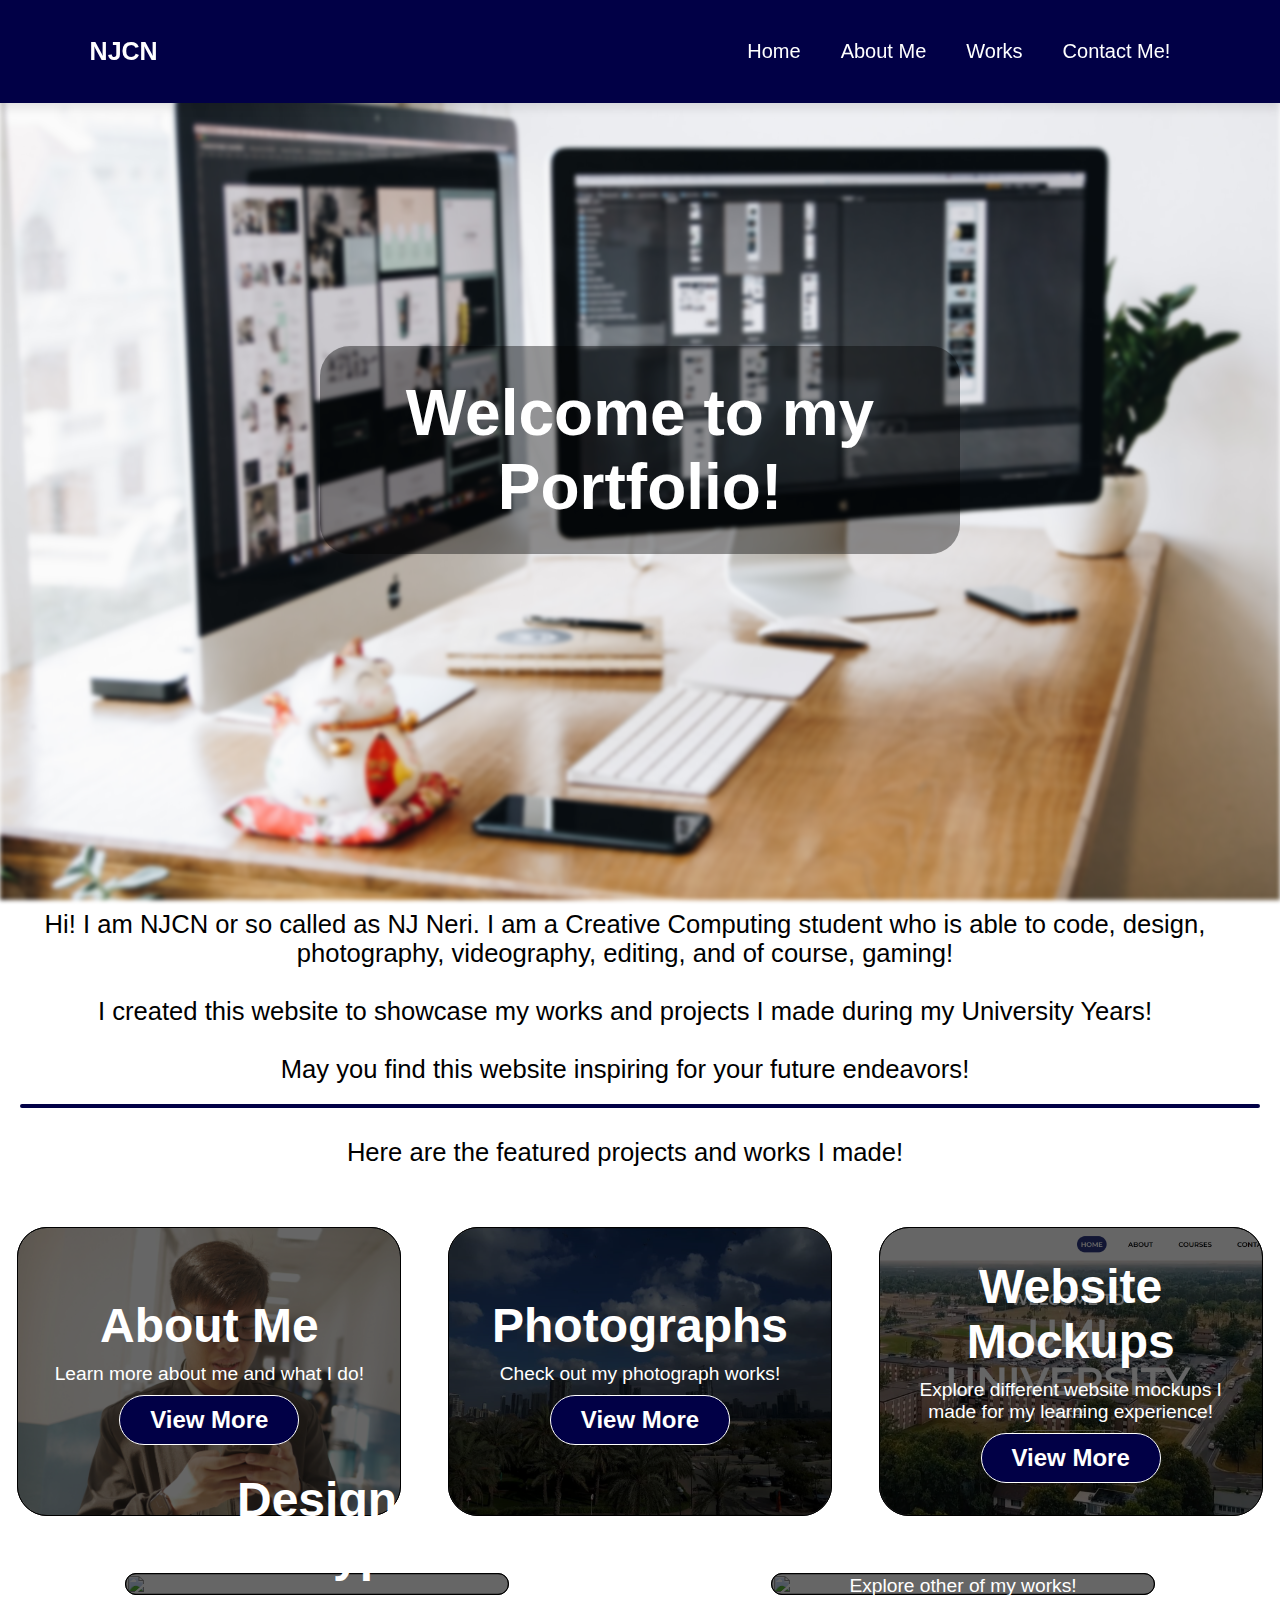
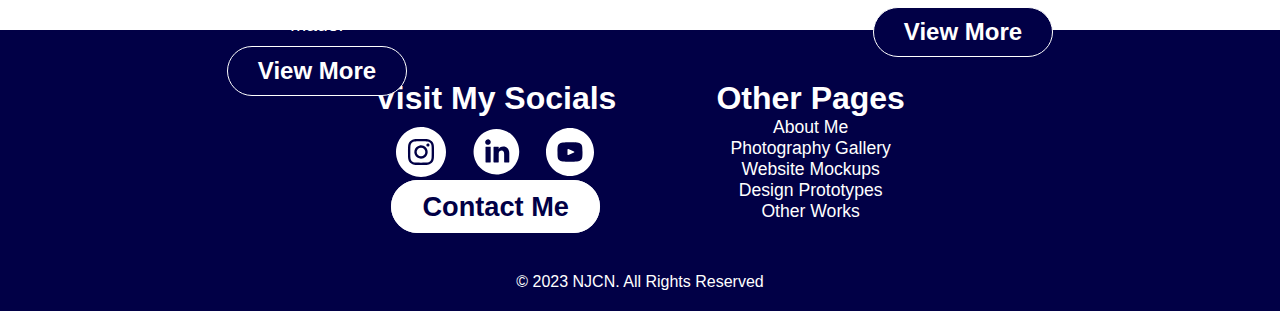
==== index.html @ 04f498cf "Finished index.html" ====
<html>

<head>
    <title>Welcome to my Portfolio!</title>
    <link rel="stylesheet" href="styles.css">
    <meta charset="UTF-8">
    <meta name="viewport" content="width=device-width, initial-scale=1.0">
    <script src="https://kit.fontawesome.com/a076d05399.js"></script>
</head>

<body>

    <header>
        <a href="index.html"class="logo">NJCN</a>

        <input type="checkbox" id="menu-bar">
        <label for="menu-bar">
            <img src="assets\media\navbar-logo.svg">
        </label>

        <nav class="navbar">
            <ul>
                <li><a href="index.html">Home</a></li>
                <li><a href="about.html">About Me</a></li>
                <li><a href="#">Works</a>
                    <ul>
                        <li><a href="photographs.html">Photograph Gallery</a></li>
                        <li><a href="mockups.html">Website Mockups</a></li>
                        <li><a href="prototypes.html">Design Prototypes</a></li>
                        <li><a href="others.html">Other Works</a></li>
                    </ul>
                </li>
                <li><a href="contact.html">Contact Me!</a></li>
            </ul>
        </nav>

    </header>

    <main> <!--Main Content Starts Here-->
        <div class="hero">
            <div class="hero-image"></div>
            <div class="hero-text">
                <h1>Welcome to my Portfolio!</h1>
            </div>
        </div>

        <div class="index-text">
            <p>Hi! I am NJCN or so called as NJ Neri. I am a Creative Computing student who is able to code, design,
                photography, videography, editing, and of course, gaming!</p>
            <br>
            <p>
                I created this website to showcase my works and projects I made during my University Years!
            </p>
            <br>
            <p>
                May you find this website inspiring for your future endeavors!
            </p>
        </div>

        <hr>

        <div class="index-text">
            <p>Here are the featured projects and works I made!</p>
        </div>
        <br>

        <div class="index-flex">
            <div class="index-box"> <!--wrapper-->
                <div class="index-image"> <!--image-->
                    <img src="assets\media\my-thumbnail.JPG">
                    <div class="box-text"> <!--content-->
                        <h1>About Me</h1>
                        <p>Learn more about me and what I do!</p>
                        <a href="about.html">View More</a>
                    </div>
                </div>
            </div>

            <div class="index-box"> <!--wrapper-->
                <div class="index-image"> <!--image-->
                    <img src="assets\media\photograph-thumbnail.jpg">
                    <div class="box-text"> <!--content-->
                        <h1>Photographs</h1>
                        <p>Check out my photograph works!</p>
                        <a href="photographs.html">View More</a>
                    </div>
                </div>
            </div>

            <div class="index-box"> <!--wrapper-->
                <div class="index-image"> <!--image-->
                    <img src="assets\media\website-thumbnail.png">
                    <div class="box-text"> <!--content-->
                        <h1>Website Mockups</h1>
                        <p>Explore different website mockups I made for my learning experience!</p>
                        <a href="mockups.html">View More</a>
                    </div>
                </div>
            </div>

            <div class="index-box"> <!--wrapper-->
                <div class="index-image"> <!--image-->
                    <img src="assets\media\prototype-mockup.png">
                    <div class="box-text"> <!--content-->
                        <h1>Design Prototypes</h1>
                        <p>Check out the design prototypes I made!</p>
                        <a href="prototypes.html">View More</a>
                    </div>
                </div>
            </div>

            <div class="index-box"> <!--wrapper-->
                <div class="index-image"> <!--image-->
                    <img src="assets\media\prototype-mockup.png">
                    <div class="box-text"> <!--content-->
                        <h1>Others</h1>
                        <p>Explore other of my works!</p>
                        <a href="prototypes.html">View More</a>
                    </div>
                </div>
            </div>
        </div>

    </main>

    <footer>

        <div class="main-footer">
            <div class="footer-flex">
                <h1>Visit My Socials</h1>
                <ul>
                    <li>
                        <a href="https://www.instagram.com/nj.neri/">
                            <img src="assets\media\instagram.svg">

                        </a>
                        <a href="https://www.linkedin.com/in/njcn/">
                            <img src="assets\media\linkedin.svg">
                        </a>

                        <a href="https://youtube.com/@njcn">
                            <img src="assets\media\youtube.svg">
                        </a>
                    </li>
                </ul>
                <ul>
                    <li>
                        <a href="contact.html" id="contact-footer">
                            Contact Me
                        </a>
                    </li>
                </ul>
            </div>
            <div class="footer-flex">
                <ul>
                    <li>
                        <h1>Other Pages</h1>
                    </li>
                    <li>
                        <a href="about.html" class="pages-footer">
                            About Me
                        </a>
                    </li>
                    <li>
                        <a href="photographs.html" class="pages-footer">
                            Photography Gallery
                        </a>
                    </li>
                    <li>
                        <a href="mockups.html" class="pages-footer">
                            Website Mockups
                        </a>
                    </li>
                    <li>
                        <a href="prototypes.html" class="pages-footer">
                            Design Prototypes
                        </a>
                    </li>
                    <li>
                        <a href="others.html" class="pages-footer">
                            Other Works
                        </a>
                    </li>
                </ul>
            </div>
        </div>

        <!--Copyright-->

        <div class="footer-flex" id="copy">
            <p>&copy 2023 NJCN. All Rights Reserved</p>
        </div>
    </footer>
</body>

</html>
---- styles.css ----
* {
  padding: 0;
  margin: 0;
  box-sizing: border-box;
  text-decoration: none;
  font-family: "Montserrat", sans-serif;
}

body {
  min-height: 100vh;
  background: url("assetsmediapexels-tranmautritam-326503.jpg") no-repeat;
  background-size: cover;
}

header {
  position: fixed;
  top: 0;
  left: 0;
  right: 0;
  background: #010046;
  box-shadow: 0 5px 10px rgba(0, 0, 0, 0.1);
  padding: 20px 7%;
  display: flex;
  align-items: center;
  justify-content: space-between;
  z-index: 1000;
}

header .logo {
  font-weight: bolder;
  font-size: 25px;
  color: #fff;
}
header .navbar ul {
  list-style: none;
}
header .navbar ul li {
  position: relative;
  float: left;
}
header .navbar ul li a {
  font-size: 20px;
  padding: 20px;
  color: #fff;
  display: block;
}
header .navbar ul li a:hover {
  background-color: #fff;
  color: #010046;
  transition: 0.5s ease-in-out;
}
header .navbar ul li ul {
  position: absolute;
  left: 0;
  width: 200px;
  background: #fff;
  display: none;
}
header .navbar ul li ul a {
  color: #010046;
}
header .navbar ul li ul a:hover {
  background-color: #010046;
  color: white;
  transition: 0.5s ease-in-out;
}
header .navbar ul li ul li {
  width: 100%;
  border-top: 1px solid #333;
}
header .navbar ul li:hover > ul {
  display: initial;
}
header label {
  font-size: 20px;
  color: #333;
  cursor: pointer;
  display: none;
}

#menu-bar {
  display: none;
}

footer {
  background-color: #010046;
  color: #fff;
  text-align: center;
}
footer .main-footer {
  display: flex;
  justify-content: center;
  text-decoration: none;
}
footer .main-footer .footer-flex {
  padding: 50px;
}
footer .main-footer .footer-flex ul {
  list-style-type: none;
}
footer .main-footer .footer-flex ul a {
  color: #fff;
  text-decoration: none;
  list-style: none;
  margin-top: 10px;
  margin-bottom: 10px;
}
footer .main-footer .footer-flex ul a img {
  width: 50px;
  height: 50px;
  margin: 10px;
}
footer .main-footer .footer-flex ul a:hover {
  color: #717179;
}
footer .main-footer .footer-flex ul #contact-footer {
  text-align: left;
  border-radius: 30px;
  border: 1px solid #fff;
  background-color: #fff;
  color: #010046;
  width: 50px;
  height: 50px;
  padding-top: 10px;
  padding-bottom: 10px;
  padding-left: 30px;
  padding-right: 30px;
  font-size: 1.7em;
  font-weight: bold;
}
footer .main-footer .footer-flex ul #contact-footer:hover {
  background-color: #717179;
  color: #fff;
  transition: 0.5s;
}
footer .main-footer .footer-flex ul .pages-footer {
  font-size: 1.1em;
}
footer #copy {
  padding-bottom: 20px;
}

main .hero .hero-image {
  background-image: url("assets/media/index-hero.jpg");
  height: 50%;
  filter: blur(2px);
  -webkit-filter: blur(2px);
  height: 100%;
  background-position: center;
  background-repeat: no-repeat;
  background-size: cover;
}
main .hero .hero-text {
  text-align: center;
  position: absolute;
  top: 50%;
  left: 50%;
  color: white;
  transform: translate(-50%, -50%);
  background-color: rgba(0, 0, 0, 0.4);
  border-radius: 30px;
  padding: 30px;
}
main .index-text {
  margin-left: 50px;
  margin-right: 50px;
  padding-top: 10px;
  text-align: center;
}
main hr {
  border: 2px solid #010046;
  margin: 20px;
  border-radius: 15px;
}
main .index-flex .index-box {
  width: 30%;
  padding-bottom: 25px;
  display: flex;
  align-items: center;
  justify-content: center;
  flex-direction: column;
  margin: auto;
}
main .index-flex .index-box .index-image {
  width: 70vw;
  position: relative;
}
main .index-flex .index-box .index-image img {
  width: 100%;
  display: block;
  margin: auto;
  border: 1px solid;
  border-radius: 30px;
}
main .index-flex .index-box .index-image .box-text {
  width: 100%;
  height: 100%;
  top: 0;
  left: 0;
  position: absolute;
  background-color: rgba(0, 0, 0, 0.6);
  display: flex;
  justify-content: center;
  align-items: center;
  flex-direction: column;
  border: 1px solid;
  border-radius: 30px;
}
main .index-flex .index-box .index-image .box-text h1 {
  font-size: 55px;
  color: #fff;
  margin-bottom: 10px;
  text-align: center;
}
main .index-flex .index-box .index-image .box-text p {
  font-size: 20px;
  color: #fff;
  padding-bottom: 10px;
  text-align: center;
  margin-left: 30px;
  margin-right: 30px;
}
main .index-flex .index-box .index-image .box-text a {
  text-align: left;
  border-radius: 30px;
  border: 1px solid #fff;
  background-color: #010046;
  color: #010046;
  padding-top: 10px;
  padding-bottom: 10px;
  padding-left: 30px;
  padding-right: 30px;
  font-size: 1.7em;
  font-weight: bold;
  color: #fff;
}
main .index-flex .index-box .index-image .box-text a:hover {
  background-color: #717179;
  color: #fff;
  transition: 0.5s;
}

@media only screen and (min-width: 320px) and (max-width: 650px) {
  header {
    padding: 20px;
    text-align: center;
  }
  header label {
    display: initial;
    color: #010046;
  }
  header .navbar {
    position: absolute;
    top: 100%;
    left: 0;
    right: 0;
    background: #fff;
    display: none;
  }
  header .navbar ul li {
    width: 100%;
  }
  header .navbar ul li ul {
    position: relative;
    color: #010046;
    width: 100%;
  }
  header .navbar ul li a {
    color: #010046;
    border-bottom: 2px solid #010046;
  }
  header img {
    max-width: 30px;
  }
  #menu-bar:checked ~ .navbar {
    display: initial;
  }
  footer {
    background-color: #010046;
    color: #fff;
    text-align: center;
  }
  footer .main-footer {
    flex-direction: column;
  }
  footer .main-footer .footer-flex {
    margin-bottom: -30px;
  }
  footer .main-footer .footer-flex ul a img {
    width: 50px;
    height: 50px;
    margin: 10px;
  }
  main .hero .hero-text {
    font-size: 1em;
  }
  main .index-text {
    font-size: 1.2em;
  }
  main .index-flex .index-box .index-image {
    width: 90vw;
  }
  main .index-flex .index-box .index-image .box-text h1 {
    font-size: 2em;
  }
  main .index-flex .index-box .index-image .box-text p {
    font-size: 1em;
  }
  main .index-flex .index-box .index-image .box-text a {
    font-size: 1.2em;
  }
}
@media only screen and (min-width: 651px) and (max-width: 809px) {
  header {
    padding: 20px;
    text-align: center;
  }
  header label {
    display: initial;
    color: #010046;
  }
  header .navbar {
    position: absolute;
    top: 100%;
    left: 0;
    right: 0;
    background: #fff;
    display: none;
  }
  header .navbar ul li {
    width: 100%;
  }
  header .navbar ul li ul {
    position: relative;
    color: #010046;
    width: 100%;
  }
  header .navbar ul li a {
    color: #010046;
    border-bottom: 2px solid #010046;
  }
  header img {
    max-width: 30px;
  }
  #menu-bar:checked ~ .navbar {
    display: initial;
  }
  main .hero .hero-text {
    font-size: 1.5em;
  }
  main .index-text {
    font-size: 1.2em;
  }
  main .index-flex .index-box .index-image {
    width: 70vw;
  }
  main .index-flex .index-box .index-image .box-text h1 {
    font-size: 4em;
  }
  main .index-flex .index-box .index-image .box-text p {
    font-size: 2em;
  }
  main .index-flex .index-box .index-image .box-text a {
    font-size: 2em;
  }
}
@media only screen and (min-width: 1024px) {
  main .hero .hero-text {
    font-size: 2em;
  }
  main .index-text {
    font-size: 1.6em;
    margin-left: 20px;
  }
  main .index-flex {
    display: flex;
    flex-wrap: wrap;
    justify-content: center;
    align-items: center;
    gap: 2rem;
    margin-top: 2rem;
    padding: 10px;
  }
  main .index-flex .index-box {
    display: flex;
    flex-direction: column;
    justify-content: space-between;
    align-items: center;
    width: 30vw;
  }
  main .index-flex .index-box .index-image {
    width: 30vw;
  }
  main .index-flex .index-box .index-image .box-text h1 {
    font-size: 3em;
  }
  main .index-flex .index-box .index-image .box-text p {
    font-size: 1.2em;
  }
  main .index-flex .index-box .index-image .box-text a {
    font-size: 1.5em;
  }
}/*# sourceMappingURL=styles.css.map */
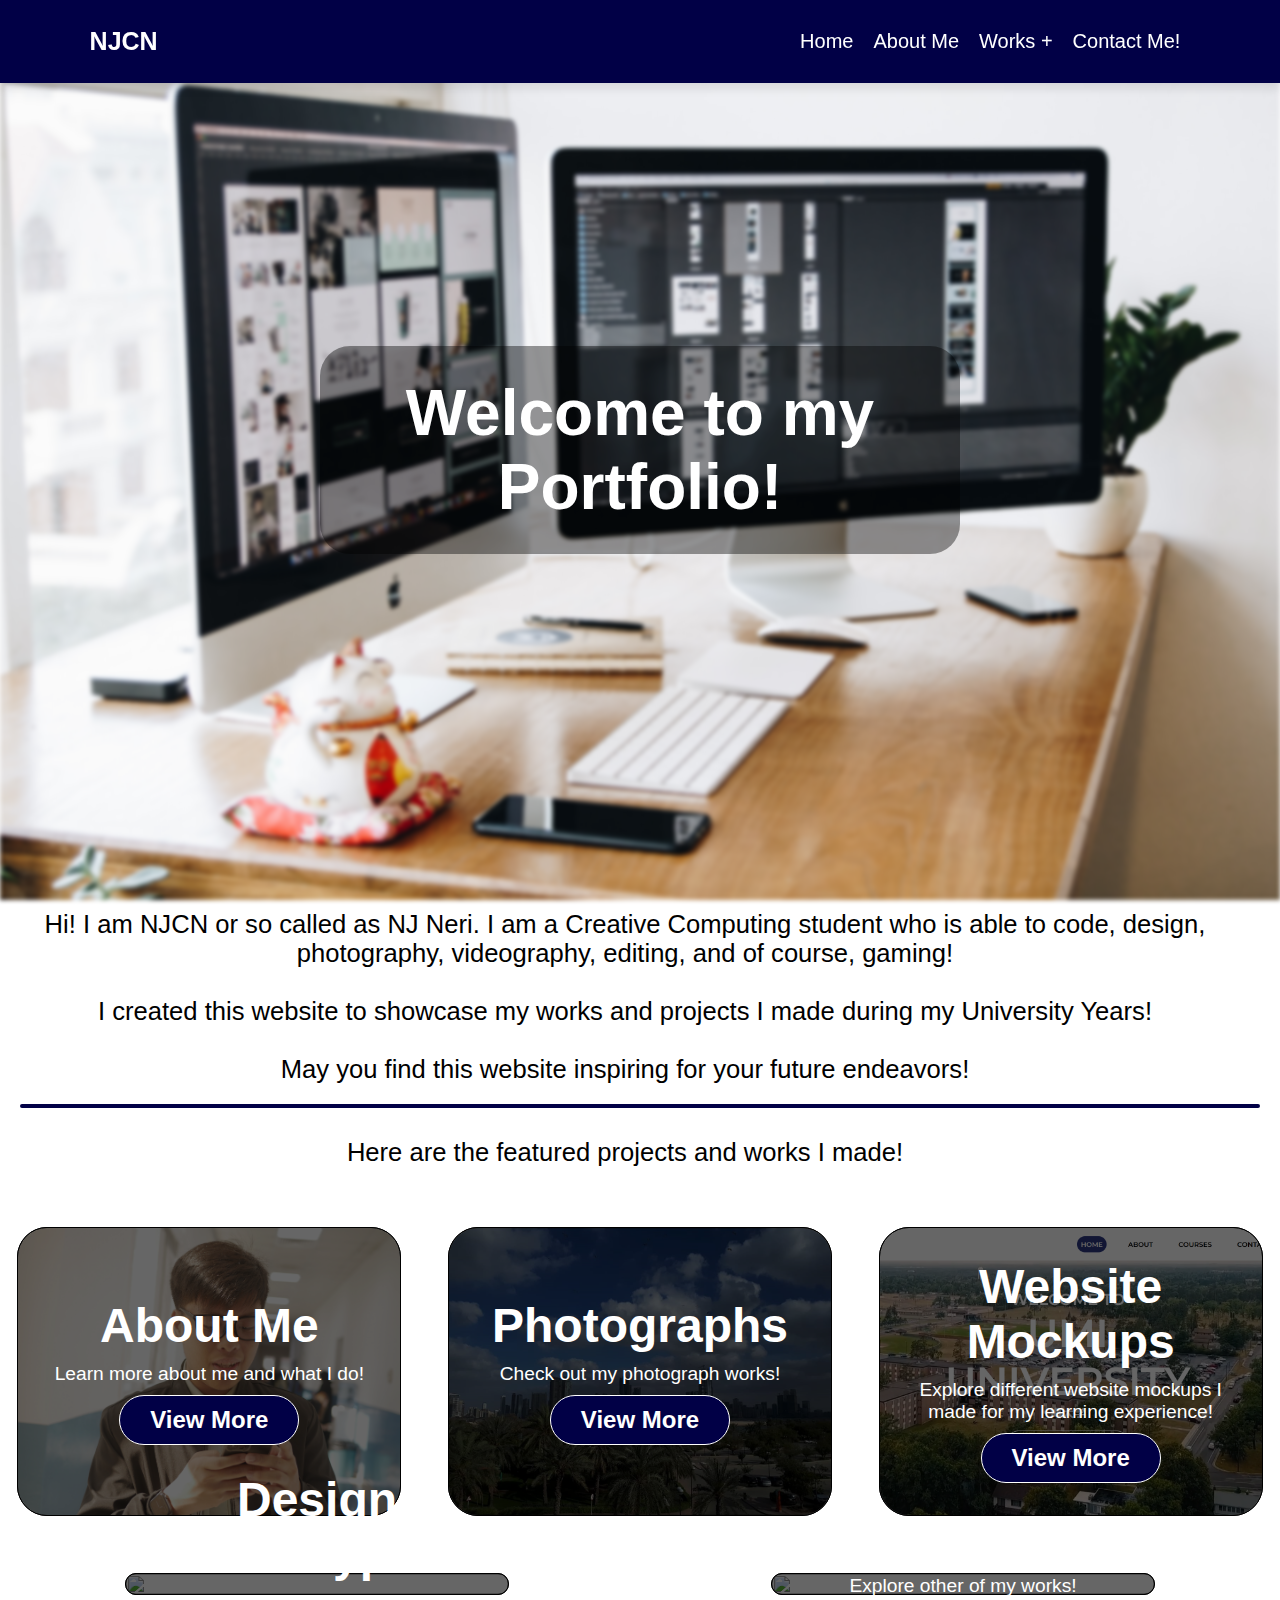
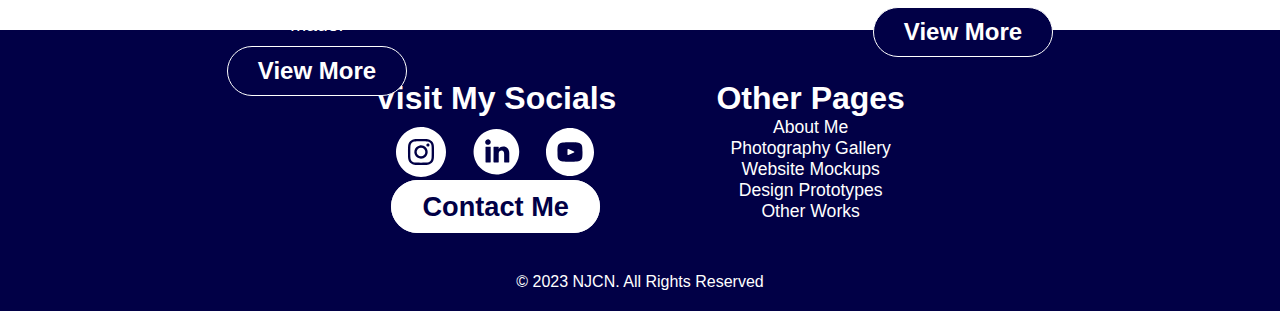
==== commit 992108a6: "Finish photography.html" ====
--- a/index.html
+++ b/index.html
@@ -22,7 +22,7 @@
             <ul>
                 <li><a href="index.html">Home</a></li>
                 <li><a href="about.html">About Me</a></li>
-                <li><a href="#">Works</a>
+                <li><a href="#">Works +</a>
                     <ul>
                         <li><a href="photographs.html">Photograph Gallery</a></li>
                         <li><a href="mockups.html">Website Mockups</a></li>
@@ -130,15 +130,15 @@
                 <h1>Visit My Socials</h1>
                 <ul>
                     <li>
-                        <a href="https://www.instagram.com/nj.neri/">
+                        <a href="https://www.instagram.com/nj.neri/" target=”_blank”>
                             <img src="assets\media\instagram.svg">
 
                         </a>
-                        <a href="https://www.linkedin.com/in/njcn/">
+                        <a href="https://www.linkedin.com/in/njcn/" target=”_blank”>
                             <img src="assets\media\linkedin.svg">
                         </a>
 
-                        <a href="https://youtube.com/@njcn">
+                        <a href="https://youtube.com/@njcn" target=”_blank”>
                             <img src="assets\media\youtube.svg">
                         </a>
                     </li>
--- a/styles.css
+++ b/styles.css
@@ -25,7 +25,6 @@
   justify-content: space-between;
   z-index: 1000;
 }
-
 header .logo {
   font-weight: bolder;
   font-size: 25px;
@@ -40,7 +39,7 @@
 }
 header .navbar ul li a {
   font-size: 20px;
-  padding: 20px;
+  padding: 10px;
   color: #fff;
   display: block;
 }
@@ -240,7 +239,77 @@
   transition: 0.5s;
 }
 
-@media only screen and (min-width: 320px) and (max-width: 650px) {
+main .page-header {
+  text-align: center;
+  margin-top: 120px;
+  font-size: 2em;
+  padding-bottom: 20px;
+}
+main .page-details {
+  margin-left: 5vw;
+  margin-right: 5vw;
+}
+main .page-details h2 {
+  padding: 20px;
+  text-align: center;
+}
+
+main .about-information {
+  flex-wrap: wrap;
+  justify-content: left;
+  text-align: center;
+}
+main .about-information .info-container #profile-size {
+  width: 20%;
+  border-radius: 30px;
+}
+main .about-information .info-container h2 {
+  font-size: 2.3em;
+}
+main .about-information .info-container h3 {
+  font-size: 1em;
+  padding-bottom: 10px;
+}
+main .about-skills {
+  display: flex;
+  flex-wrap: wrap;
+  justify-content: center;
+}
+main .about-skills .skills-container {
+  margin: 10px;
+}
+main .about-skills .skills-container a {
+  font-size: 1.2em;
+  font-weight: bold;
+}
+
+main .gallery {
+  margin: 10px 50px;
+  text-align: center;
+}
+main .gallery img {
+  width: 230px;
+  padding: 5px;
+  filter: grayscale(100%);
+  transition: 1s;
+}
+main .gallery img:hover {
+  filter: grayscale(0);
+  transform: scale(1.1);
+}
+main .insta-info {
+  text-align: center;
+  padding-bottom: 20px;
+  font-size: 1.5em;
+  margin-left: 5vw;
+  margin-right: 5vw;
+}
+main .insta-info img {
+  padding-top: 10px;
+  width: 5%;
+}
+
+@media only screen and (min-width: 320px) and (max-width: 480px) {
   header {
     padding: 20px;
     text-align: center;
@@ -309,8 +378,55 @@
   main .index-flex .index-box .index-image .box-text a {
     font-size: 1.2em;
   }
-}
-@media only screen and (min-width: 651px) and (max-width: 809px) {
+  main .page-header {
+    text-align: center;
+    margin-top: 100px;
+    font-size: 1.3em;
+    padding-bottom: 20px;
+  }
+  main .page-details {
+    margin-left: 5vw;
+    margin-right: 5vw;
+  }
+  main .page-details h2 {
+    font-size: 1.6em;
+  }
+  main .page-details p {
+    font-size: 1.2em;
+  }
+  main .about-information {
+    flex-wrap: wrap;
+    justify-content: center;
+    text-align: center;
+  }
+  main .about-information .info-container #profile-size {
+    width: 50%;
+    border-radius: 30px;
+  }
+  main .about-information .info-container h2 {
+    font-size: 2.3em;
+  }
+  main .about-information .info-container h3 {
+    font-size: 1em;
+    padding-bottom: 10px;
+  }
+  main .about-skills {
+    display: flex;
+    flex-wrap: wrap;
+    justify-content: center;
+  }
+  main .about-skills .skills-container {
+    margin: 10px;
+  }
+  main .about-skills .skills-container a {
+    font-size: 1.2em;
+    font-weight: bold;
+  }
+  main .insta-info a img {
+    width: 20%;
+  }
+}
+@media only screen and (min-width: 481px) and (max-width: 768px) {
   header {
     padding: 20px;
     text-align: center;
@@ -363,8 +479,28 @@
   main .index-flex .index-box .index-image .box-text a {
     font-size: 2em;
   }
-}
-@media only screen and (min-width: 1024px) {
+  main .page-header {
+    text-align: center;
+    margin-top: 100px;
+    font-size: 1.5em;
+    padding-bottom: 20px;
+  }
+  main .page-details {
+    margin-left: 5vw;
+    margin-right: 5vw;
+  }
+  main .page-details p {
+    font-size: 1.1em;
+  }
+  main .about-information .info-container #profile-size {
+    width: 30%;
+    border-radius: 30px;
+  }
+  main .insta-info a img {
+    width: 9%;
+  }
+}
+@media only screen and (min-width: 769px) {
   main .hero .hero-text {
     font-size: 2em;
   }
@@ -400,4 +536,58 @@
   main .index-flex .index-box .index-image .box-text a {
     font-size: 1.5em;
   }
+  main .page-header {
+    text-align: center;
+    margin-top: 120px;
+    font-size: 2em;
+    padding-bottom: 20px;
+  }
+  main .page-details {
+    margin-left: 5vw;
+    margin-right: 5vw;
+    font-size: 1.5em;
+  }
+  main .page-details p {
+    font-size: 1em;
+  }
+  main .about-information {
+    display: flex;
+    flex-wrap: wrap;
+    justify-content: center;
+    text-align: left;
+    position: relative;
+  }
+  main .about-information .info-container {
+    flex-direction: column;
+  }
+  main .about-information .info-container #profile-size {
+    width: 100%;
+    border-radius: 30px;
+  }
+  main .about-information .info-container h2 {
+    font-size: 2.3em;
+    position: inherit;
+    top: 3rem;
+  }
+  main .about-information .info-container h3 {
+    font-size: 1em;
+    padding-bottom: 10px;
+    position: inherit;
+    top: 3rem;
+  }
+  main .about-skills {
+    display: flex;
+    flex-wrap: wrap;
+    justify-content: center;
+  }
+  main .about-skills .skills-container {
+    margin: 10px;
+  }
+  main .about-skills .skills-container a {
+    font-size: 1.2em;
+    font-weight: bold;
+  }
+  main .insta-info a img {
+    width: 9%;
+  }
 }/*# sourceMappingURL=styles.css.map */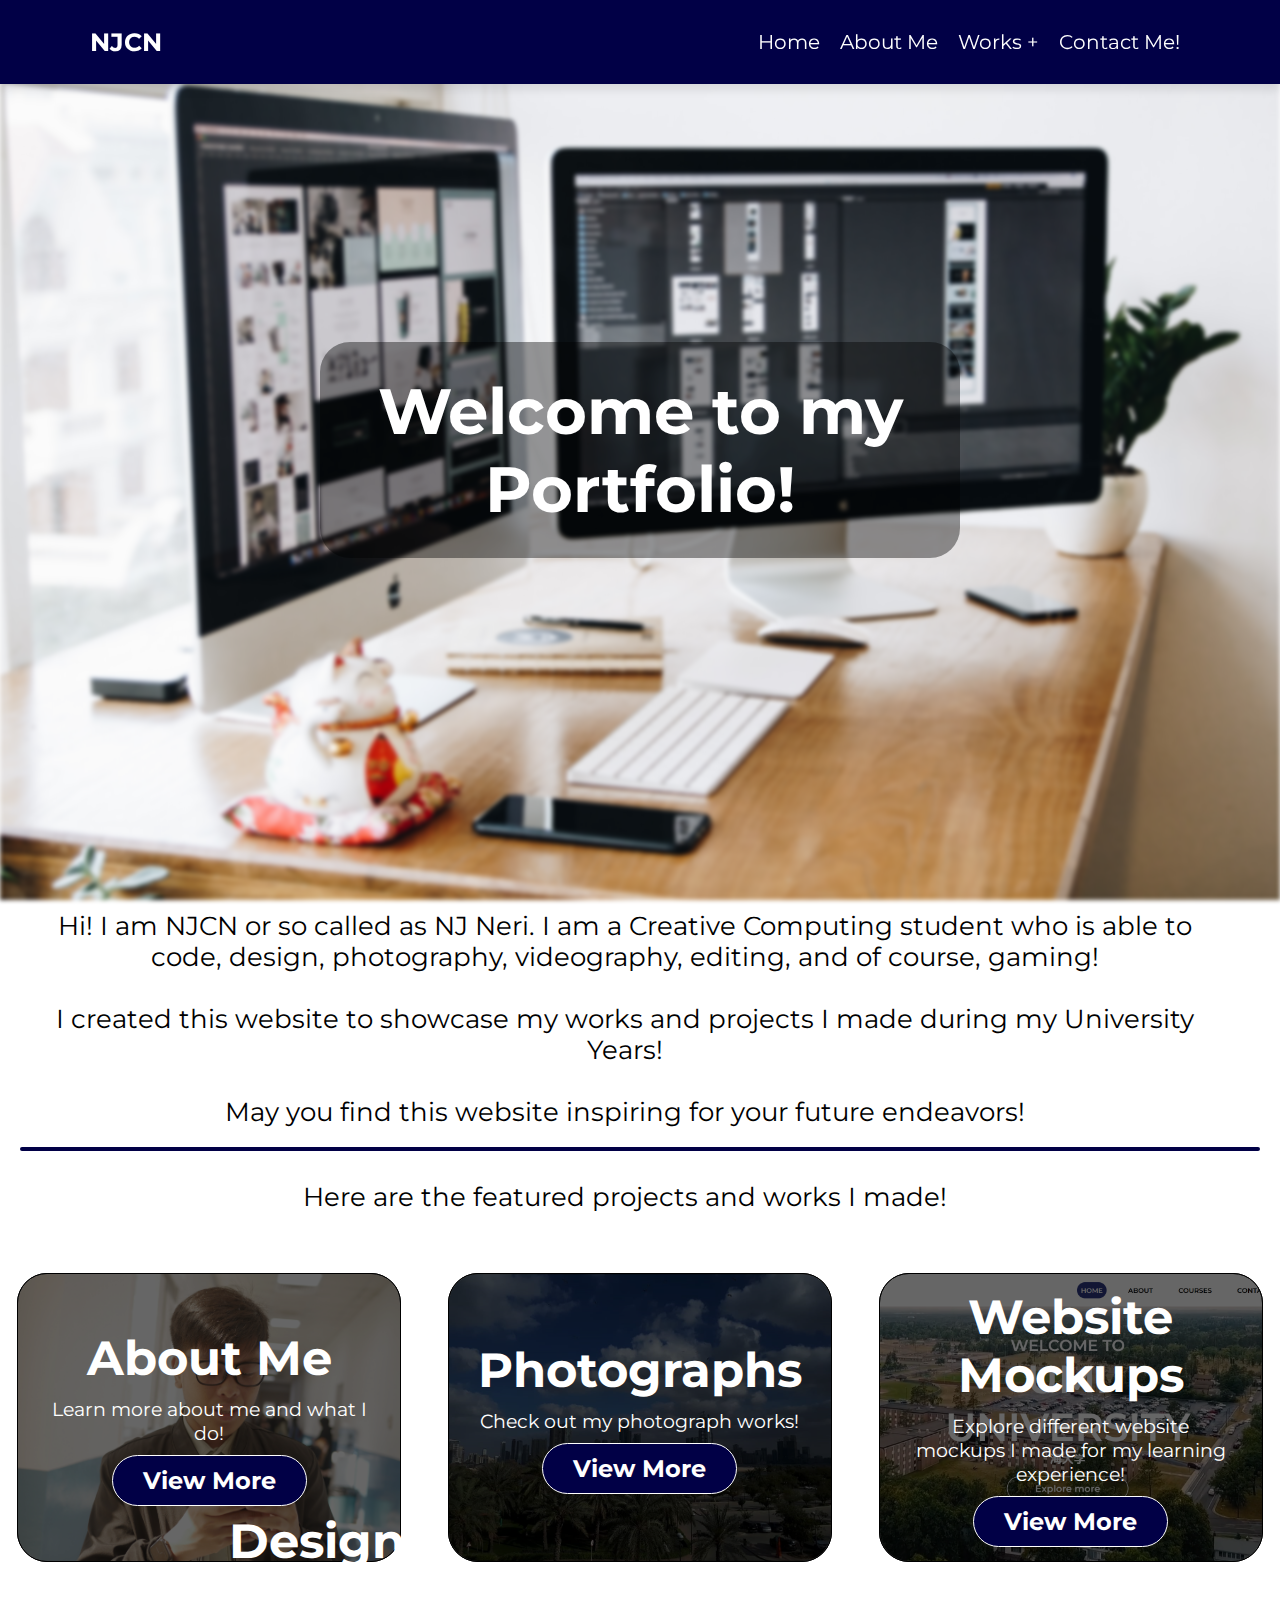
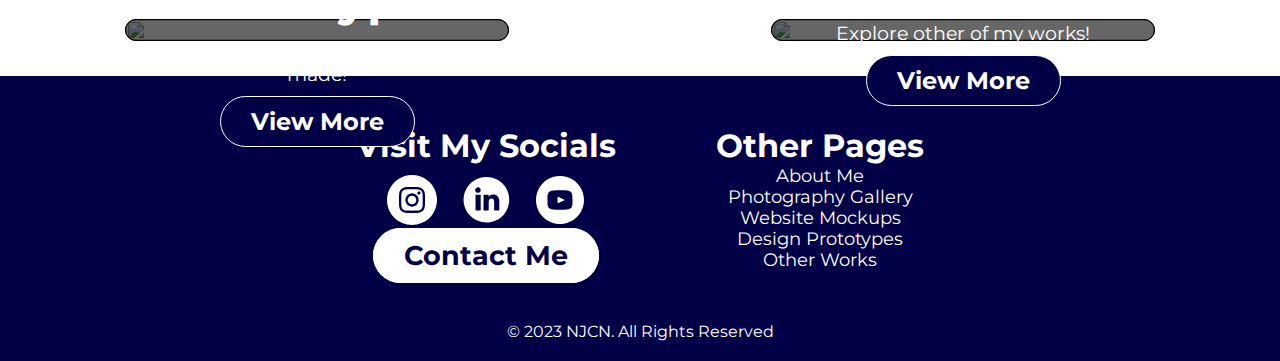
==== commit 36efd71c: "Applied Montserrat Font" ====
--- a/index.html
+++ b/index.html
@@ -1,196 +1,203 @@
 <html>
-
-<head>
+  <head>
     <title>Welcome to my Portfolio!</title>
-    <link rel="stylesheet" href="styles.css">
-    <meta charset="UTF-8">
-    <meta name="viewport" content="width=device-width, initial-scale=1.0">
-    <script src="https://kit.fontawesome.com/a076d05399.js"></script>
-</head>
-
-<body>
-
+    <link rel="stylesheet" href="styles.css" />
+    <meta charset="UTF-8" />
+    <meta name="viewport" content="width=device-width, initial-scale=1.0" />
+    <link href='https://fonts.googleapis.com/css?family=Montserrat' rel='stylesheet'>
+  </head>
+
+  <body>
     <header>
-        <a href="index.html"class="logo">NJCN</a>
-
-        <input type="checkbox" id="menu-bar">
-        <label for="menu-bar">
-            <img src="assets\media\navbar-logo.svg">
-        </label>
-
-        <nav class="navbar">
+      <a href="index.html" class="logo">NJCN</a>
+
+      <input type="checkbox" id="menu-bar" />
+      <label for="menu-bar">
+        <img src="assets\media\navbar-logo.svg" />
+      </label>
+
+      <nav class="navbar">
+        <ul>
+          <li><a href="index.html">Home</a></li>
+          <li><a href="about.html">About Me</a></li>
+          <li>
+            <a href="#">Works +</a>
             <ul>
-                <li><a href="index.html">Home</a></li>
-                <li><a href="about.html">About Me</a></li>
-                <li><a href="#">Works +</a>
-                    <ul>
-                        <li><a href="photographs.html">Photograph Gallery</a></li>
-                        <li><a href="mockups.html">Website Mockups</a></li>
-                        <li><a href="prototypes.html">Design Prototypes</a></li>
-                        <li><a href="others.html">Other Works</a></li>
-                    </ul>
-                </li>
-                <li><a href="contact.html">Contact Me!</a></li>
+              <li><a href="photographs.html">Photograph Gallery</a></li>
+              <li><a href="mockups.html">Website Mockups</a></li>
+              <li><a href="prototypes.html">Design Prototypes</a></li>
+              <li><a href="others.html">Other Works</a></li>
             </ul>
-        </nav>
-
+          </li>
+          <li><a href="contact.html">Contact Me!</a></li>
+        </ul>
+      </nav>
     </header>
 
-    <main> <!--Main Content Starts Here-->
-        <div class="hero">
-            <div class="hero-image"></div>
-            <div class="hero-text">
-                <h1>Welcome to my Portfolio!</h1>
-            </div>
-        </div>
-
-        <div class="index-text">
-            <p>Hi! I am NJCN or so called as NJ Neri. I am a Creative Computing student who is able to code, design,
-                photography, videography, editing, and of course, gaming!</p>
-            <br>
-            <p>
-                I created this website to showcase my works and projects I made during my University Years!
-            </p>
-            <br>
-            <p>
-                May you find this website inspiring for your future endeavors!
-            </p>
-        </div>
-
-        <hr>
-
-        <div class="index-text">
-            <p>Here are the featured projects and works I made!</p>
-        </div>
-        <br>
-
-        <div class="index-flex">
-            <div class="index-box"> <!--wrapper-->
-                <div class="index-image"> <!--image-->
-                    <img src="assets\media\my-thumbnail.JPG">
-                    <div class="box-text"> <!--content-->
-                        <h1>About Me</h1>
-                        <p>Learn more about me and what I do!</p>
-                        <a href="about.html">View More</a>
-                    </div>
-                </div>
-            </div>
-
-            <div class="index-box"> <!--wrapper-->
-                <div class="index-image"> <!--image-->
-                    <img src="assets\media\photograph-thumbnail.jpg">
-                    <div class="box-text"> <!--content-->
-                        <h1>Photographs</h1>
-                        <p>Check out my photograph works!</p>
-                        <a href="photographs.html">View More</a>
-                    </div>
-                </div>
-            </div>
-
-            <div class="index-box"> <!--wrapper-->
-                <div class="index-image"> <!--image-->
-                    <img src="assets\media\website-thumbnail.png">
-                    <div class="box-text"> <!--content-->
-                        <h1>Website Mockups</h1>
-                        <p>Explore different website mockups I made for my learning experience!</p>
-                        <a href="mockups.html">View More</a>
-                    </div>
-                </div>
-            </div>
-
-            <div class="index-box"> <!--wrapper-->
-                <div class="index-image"> <!--image-->
-                    <img src="assets\media\prototype-mockup.png">
-                    <div class="box-text"> <!--content-->
-                        <h1>Design Prototypes</h1>
-                        <p>Check out the design prototypes I made!</p>
-                        <a href="prototypes.html">View More</a>
-                    </div>
-                </div>
-            </div>
-
-            <div class="index-box"> <!--wrapper-->
-                <div class="index-image"> <!--image-->
-                    <img src="assets\media\prototype-mockup.png">
-                    <div class="box-text"> <!--content-->
-                        <h1>Others</h1>
-                        <p>Explore other of my works!</p>
-                        <a href="prototypes.html">View More</a>
-                    </div>
-                </div>
-            </div>
-        </div>
-
+    <main>
+      <!--Main Content Starts Here-->
+      <div class="hero">
+        <div class="hero-image"></div>
+        <div class="hero-text">
+          <h1>Welcome to my Portfolio!</h1>
+        </div>
+      </div>
+
+      <div class="index-text">
+        <p>
+          Hi! I am NJCN or so called as NJ Neri. I am a Creative Computing
+          student who is able to code, design, photography, videography,
+          editing, and of course, gaming!
+        </p>
+        <br />
+        <p>
+          I created this website to showcase my works and projects I made during
+          my University Years!
+        </p>
+        <br />
+        <p>May you find this website inspiring for your future endeavors!</p>
+      </div>
+
+      <hr />
+
+      <div class="index-text">
+        <p>Here are the featured projects and works I made!</p>
+      </div>
+      <br />
+
+      <div class="index-flex">
+        <div class="index-box">
+          <!--wrapper-->
+          <div class="index-image">
+            <!--image-->
+            <img src="assets\media\my-thumbnail.JPG" />
+            <div class="box-text">
+              <!--content-->
+              <h1>About Me</h1>
+              <p>Learn more about me and what I do!</p>
+              <a href="about.html">View More</a>
+            </div>
+          </div>
+        </div>
+
+        <div class="index-box">
+          <!--wrapper-->
+          <div class="index-image">
+            <!--image-->
+            <img src="assets\media\photograph-thumbnail.jpg" />
+            <div class="box-text">
+              <!--content-->
+              <h1>Photographs</h1>
+              <p>Check out my photograph works!</p>
+              <a href="photographs.html">View More</a>
+            </div>
+          </div>
+        </div>
+
+        <div class="index-box">
+          <!--wrapper-->
+          <div class="index-image">
+            <!--image-->
+            <img src="assets\media\website-thumbnail.png" />
+            <div class="box-text">
+              <!--content-->
+              <h1>Website Mockups</h1>
+              <p>
+                Explore different website mockups I made for my learning
+                experience!
+              </p>
+              <a href="mockups.html">View More</a>
+            </div>
+          </div>
+        </div>
+
+        <div class="index-box">
+          <!--wrapper-->
+          <div class="index-image">
+            <!--image-->
+            <img src="assets\media\prototype-mockup.png" />
+            <div class="box-text">
+              <!--content-->
+              <h1>Design Prototypes</h1>
+              <p>Check out the design prototypes I made!</p>
+              <a href="prototypes.html">View More</a>
+            </div>
+          </div>
+        </div>
+
+        <div class="index-box">
+          <!--wrapper-->
+          <div class="index-image">
+            <!--image-->
+            <img src="assets\media\prototype-mockup.png" />
+            <div class="box-text">
+              <!--content-->
+              <h1>Others</h1>
+              <p>Explore other of my works!</p>
+              <a href="prototypes.html">View More</a>
+            </div>
+          </div>
+        </div>
+      </div>
     </main>
 
     <footer>
-
-        <div class="main-footer">
-            <div class="footer-flex">
-                <h1>Visit My Socials</h1>
-                <ul>
-                    <li>
-                        <a href="https://www.instagram.com/nj.neri/" target=”_blank”>
-                            <img src="assets\media\instagram.svg">
-
-                        </a>
-                        <a href="https://www.linkedin.com/in/njcn/" target=”_blank”>
-                            <img src="assets\media\linkedin.svg">
-                        </a>
-
-                        <a href="https://youtube.com/@njcn" target=”_blank”>
-                            <img src="assets\media\youtube.svg">
-                        </a>
-                    </li>
-                </ul>
-                <ul>
-                    <li>
-                        <a href="contact.html" id="contact-footer">
-                            Contact Me
-                        </a>
-                    </li>
-                </ul>
-            </div>
-            <div class="footer-flex">
-                <ul>
-                    <li>
-                        <h1>Other Pages</h1>
-                    </li>
-                    <li>
-                        <a href="about.html" class="pages-footer">
-                            About Me
-                        </a>
-                    </li>
-                    <li>
-                        <a href="photographs.html" class="pages-footer">
-                            Photography Gallery
-                        </a>
-                    </li>
-                    <li>
-                        <a href="mockups.html" class="pages-footer">
-                            Website Mockups
-                        </a>
-                    </li>
-                    <li>
-                        <a href="prototypes.html" class="pages-footer">
-                            Design Prototypes
-                        </a>
-                    </li>
-                    <li>
-                        <a href="others.html" class="pages-footer">
-                            Other Works
-                        </a>
-                    </li>
-                </ul>
-            </div>
-        </div>
-
-        <!--Copyright-->
-
-        <div class="footer-flex" id="copy">
-            <p>&copy 2023 NJCN. All Rights Reserved</p>
-        </div>
+      <div class="main-footer">
+        <div class="footer-flex">
+          <h1>Visit My Socials</h1>
+          <ul>
+            <li>
+              <a href="https://www.instagram.com/nj.neri/" target="”_blank”">
+                <img src="assets\media\instagram.svg" />
+              </a>
+              <a href="https://www.linkedin.com/in/njcn/" target="”_blank”">
+                <img src="assets\media\linkedin.svg" />
+              </a>
+
+              <a href="https://youtube.com/@njcn" target="”_blank”">
+                <img src="assets\media\youtube.svg" />
+              </a>
+            </li>
+          </ul>
+          <ul>
+            <li>
+              <a href="contact.html" id="contact-footer"> Contact Me </a>
+            </li>
+          </ul>
+        </div>
+        <div class="footer-flex">
+          <ul>
+            <li>
+              <h1>Other Pages</h1>
+            </li>
+            <li>
+              <a href="about.html" class="pages-footer"> About Me </a>
+            </li>
+            <li>
+              <a href="photographs.html" class="pages-footer">
+                Photography Gallery
+              </a>
+            </li>
+            <li>
+              <a href="mockups.html" class="pages-footer"> Website Mockups </a>
+            </li>
+            <li>
+              <a href="prototypes.html" class="pages-footer">
+                Design Prototypes
+              </a>
+            </li>
+            <li>
+              <a href="others.html" class="pages-footer"> Other Works </a>
+            </li>
+          </ul>
+        </div>
+      </div>
+
+      <!--Copyright-->
+
+      <div class="footer-flex" id="copy">
+        <p>&copy 2023 NJCN. All Rights Reserved</p>
+      </div>
     </footer>
-</body>
-
-</html>+  </body>
+</html>
--- a/styles.css
+++ b/styles.css
@@ -128,7 +128,7 @@
   font-weight: bold;
 }
 footer .main-footer .footer-flex ul #contact-footer:hover {
-  background-color: #717179;
+  background-color: #010046;
   color: #fff;
   transition: 0.5s;
 }
@@ -234,8 +234,8 @@
   color: #fff;
 }
 main .index-flex .index-box .index-image .box-text a:hover {
-  background-color: #717179;
-  color: #fff;
+  background-color: #fff;
+  color: #010046;
   transition: 0.5s;
 }
 
@@ -307,6 +307,151 @@
 main .insta-info img {
   padding-top: 10px;
   width: 5%;
+}
+
+main .mockup-flex .mockup-box {
+  padding-bottom: 25px;
+  display: flex;
+  align-items: center;
+  justify-content: center;
+  flex-direction: row;
+  margin: 10px;
+}
+main .mockup-flex .mockup-box .mockup-image {
+  position: relative;
+}
+main .mockup-flex .mockup-box .mockup-image img {
+  width: 100%;
+  margin: auto;
+  border: 1px solid;
+  border-radius: 30px;
+}
+main .mockup-flex .mockup-box .mockup-image .mockup-text {
+  width: 100%;
+  height: 100%;
+  color: #fff;
+  top: 0;
+  left: 0;
+  position: absolute;
+  background-color: rgba(0, 0, 0, 0.6);
+  display: flex;
+  justify-content: center;
+  align-items: center;
+  flex-direction: column;
+  border: 1px solid;
+  border-radius: 30px;
+  text-align: center;
+}
+main .mockup-flex .mockup-box .mockup-image a {
+  text-align: left;
+  border-radius: 30px;
+  border: 1px solid #fff;
+  background-color: #010046;
+  color: #010046;
+  padding-top: 10px;
+  padding-bottom: 10px;
+  padding-left: 30px;
+  padding-right: 30px;
+  font-size: 1em;
+  font-weight: bold;
+  color: #fff;
+}
+main .mockup-flex .mockup-box .mockup-image a:hover {
+  background-color: #fff;
+  color: #010046;
+  transition: 0.5s;
+}
+
+main .container {
+  position: relative;
+  width: 100%;
+  height: 100%;
+  display: flex;
+  justify-content: center;
+  align-items: center;
+}
+main .container .contact-box {
+  max-width: 850px;
+  display: grid;
+  grid-template-columns: repeat(2, 1fr);
+  justify-content: center;
+  align-items: center;
+  text-align: center;
+  background-color: #fff;
+  box-shadow: 0px 0px 19px 5px rgba(0, 0, 0, 0.19);
+}
+main .container .contact-box .left {
+  background: url("assets/media/telephone-contact.jpg") no-repeat center;
+  background-size: cover;
+  height: 100%;
+}
+main .container .contact-box .right {
+  padding: 25px 40px;
+}
+main .container .contact-box .right h2 {
+  position: relative;
+  padding: 0 0 10px;
+  margin-bottom: 10px;
+}
+main .container .contact-box .right h2:after {
+  content: "";
+  position: absolute;
+  left: 50%;
+  bottom: 0;
+  transform: translateX(-50%);
+  height: 4px;
+  width: 50px;
+  border-radius: 2px;
+  background-color: #010046;
+}
+main .container .contact-box .right .field {
+  width: 100%;
+  border: 2px solid rgba(0, 0, 0, 0);
+  outline: none;
+  background-color: rgba(230, 230, 230, 0.6);
+  padding: 0.5rem 1rem;
+  font-size: 1.1rem;
+  margin-bottom: 22px;
+  transition: 0.3s;
+}
+main .container .contact-box .right .field:hover {
+  background-color: rgba(0, 0, 0, 0.1);
+}
+main .container .contact-box .right textarea {
+  min-height: 150px;
+}
+main .container .contact-box .right .btn {
+  width: 100%;
+  padding: 0.5rem 1rem;
+  background-color: #010046;
+  color: #fff;
+  border-radius: 20px;
+  font-size: 1.1rem;
+  border: none;
+  outline: none;
+  cursor: pointer;
+  transition: 0.3s;
+}
+main .container .contact-box .right .btn:hover {
+  background-color: #fff;
+  border: 1px solid #010046;
+  color: #010046;
+}
+main .container .contact-box .right .field:focus {
+  border: 2px solid #010046;
+  background-color: #fff;
+}
+main .container:after {
+  content: "";
+  position: absolute;
+  width: 100%;
+  height: 100%;
+  left: 0;
+  top: 0;
+  background: url("img/bg.jpg") no-repeat center;
+  background-size: cover;
+  filter: blur(50px);
+  z-index: -1;
 }
 
 @media only screen and (min-width: 320px) and (max-width: 480px) {
@@ -425,6 +570,13 @@
   main .insta-info a img {
     width: 20%;
   }
+  main .container .contact-box {
+    grid-template-columns: 1fr;
+  }
+  main .container .left {
+    height: 200px;
+    margin: 10vw;
+  }
 }
 @media only screen and (min-width: 481px) and (max-width: 768px) {
   header {
@@ -498,6 +650,16 @@
   }
   main .insta-info a img {
     width: 9%;
+  }
+  main .mockup-flex .mockup-box .mockup-image {
+    width: 50vw;
+  }
+  main .mockup-flex .mockup-box .mockup-image .mockup-text h2 {
+    font-size: 2em;
+  }
+  main .mockup-flex .mockup-box .mockup-image .mockup-text p {
+    padding-top: 10px;
+    font-size: 1em;
   }
 }
 @media only screen and (min-width: 769px) {
@@ -582,6 +744,7 @@
   }
   main .about-skills .skills-container {
     margin: 10px;
+    font-size: 1.4em;
   }
   main .about-skills .skills-container a {
     font-size: 1.2em;
@@ -590,4 +753,28 @@
   main .insta-info a img {
     width: 9%;
   }
+  main .mockup-flex {
+    display: flex;
+    flex-wrap: wrap;
+    justify-content: center;
+    align-items: center;
+    padding: 10px;
+  }
+  main .mockup-flex .mockup-box {
+    display: flex;
+    flex-direction: column;
+    justify-content: space-between;
+    align-items: center;
+    width: 30vw;
+  }
+  main .mockup-flex .mockup-box .mockup-image {
+    width: 30vw;
+  }
+  main .mockup-flex .mockup-box .mockup-image .mockup-text h2 {
+    font-size: 2.3em;
+  }
+  main .mockup-flex .mockup-box .mockup-image .mockup-text p {
+    padding-top: 10px;
+    font-size: 1.2em;
+  }
 }/*# sourceMappingURL=styles.css.map */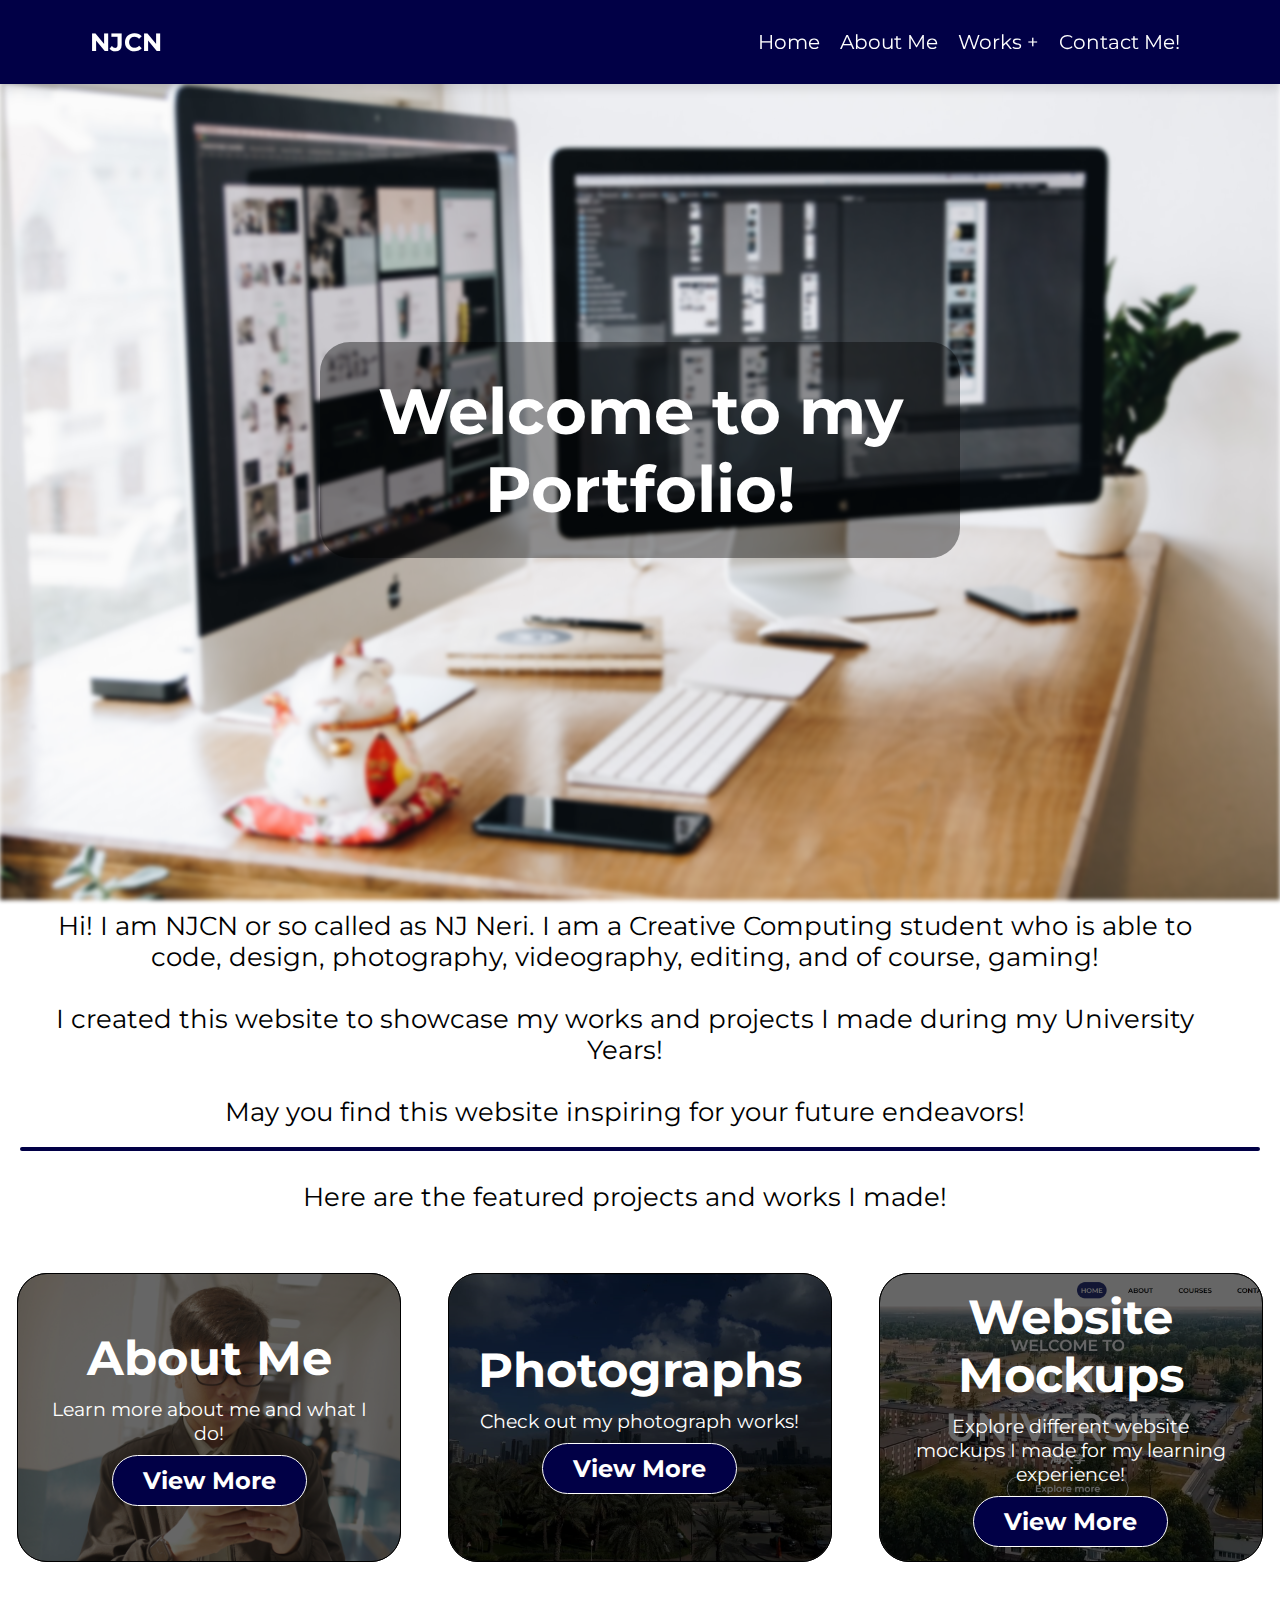
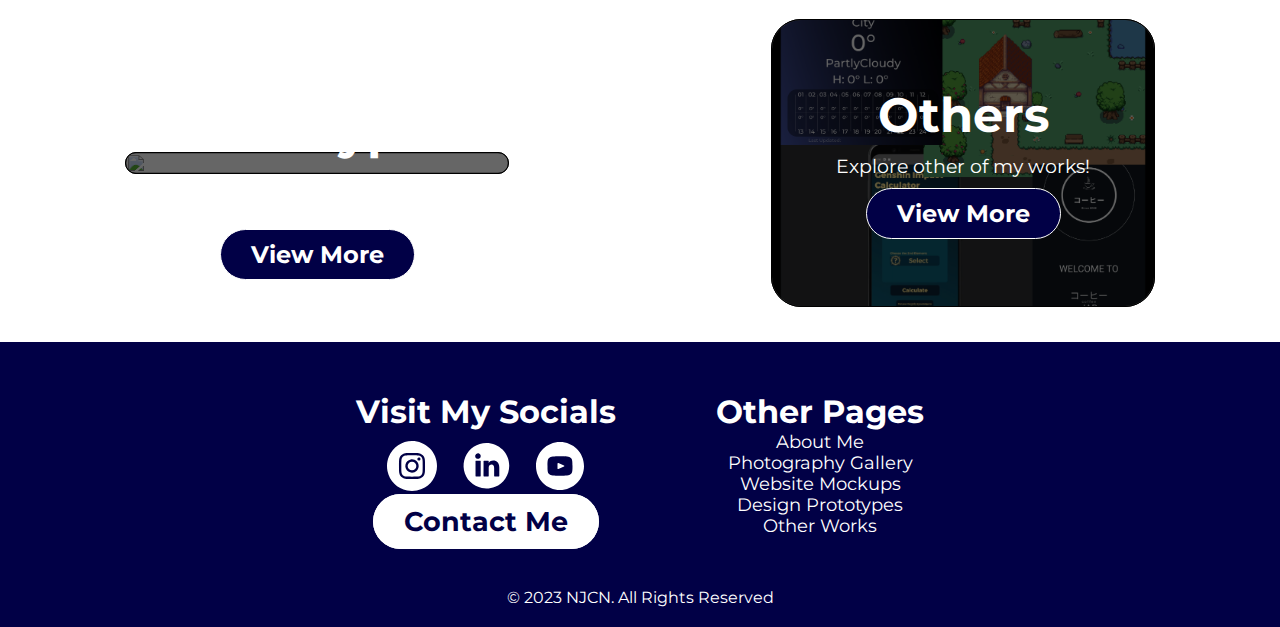
==== commit e61251ae: "Updated the 'others' thumbnail" ====
--- a/index.html
+++ b/index.html
@@ -1,203 +1,206 @@
 <html>
-  <head>
-    <title>Welcome to my Portfolio!</title>
-    <link rel="stylesheet" href="styles.css" />
-    <meta charset="UTF-8" />
-    <meta name="viewport" content="width=device-width, initial-scale=1.0" />
-    <link href='https://fonts.googleapis.com/css?family=Montserrat' rel='stylesheet'>
-  </head>
-
-  <body>
-    <header>
-      <a href="index.html" class="logo">NJCN</a>
-
-      <input type="checkbox" id="menu-bar" />
-      <label for="menu-bar">
-        <img src="assets\media\navbar-logo.svg" />
-      </label>
-
-      <nav class="navbar">
+
+<head>
+  <title>Welcome to my Portfolio!</title>
+  <link rel="stylesheet" href="styles.css" />
+  <meta charset="UTF-8" />
+  <meta name="viewport" content="width=device-width, initial-scale=1.0" />
+  <link href='https://fonts.googleapis.com/css?family=Montserrat' rel='stylesheet'>
+  <link rel="icon" href="assets\media\NJCN.png">
+</head>
+
+<body>
+  <header>
+    <a href="index.html" class="logo">NJCN</a>
+
+    <input type="checkbox" id="menu-bar" />
+    <label for="menu-bar">
+      <img src="assets\media\navbar-logo.svg" />
+    </label>
+
+    <nav class="navbar">
+      <ul>
+        <li><a href="index.html">Home</a></li>
+        <li><a href="about.html">About Me</a></li>
+        <li>
+          <a href="#">Works +</a>
+          <ul>
+            <li><a href="photographs.html">Photograph Gallery</a></li>
+            <li><a href="mockups.html">Website Mockups</a></li>
+            <li><a href="prototypes.html">Design Prototypes</a></li>
+            <li><a href="others.html">Other Works</a></li>
+          </ul>
+        </li>
+        <li><a href="contact.html">Contact Me!</a></li>
+      </ul>
+    </nav>
+  </header>
+
+  <main>
+    <!--Main Content Starts Here-->
+    <div class="hero">
+      <div class="hero-image"></div>
+      <div class="hero-text">
+        <h1>Welcome to my Portfolio!</h1>
+      </div>
+    </div>
+
+    <div class="index-text">
+      <p>
+        Hi! I am NJCN or so called as NJ Neri. I am a Creative Computing
+        student who is able to code, design, photography, videography,
+        editing, and of course, gaming!
+      </p>
+      <br />
+      <p>
+        I created this website to showcase my works and projects I made during
+        my University Years!
+      </p>
+      <br />
+      <p>May you find this website inspiring for your future endeavors!</p>
+    </div>
+
+    <hr />
+
+    <div class="index-text">
+      <p>Here are the featured projects and works I made!</p>
+    </div>
+    <br />
+
+    <div class="index-flex">
+      <div class="index-box">
+        <!--wrapper-->
+        <div class="index-image">
+          <!--image-->
+          <img src="assets\media\my-thumbnail.JPG" />
+          <div class="box-text">
+            <!--content-->
+            <h1>About Me</h1>
+            <p>Learn more about me and what I do!</p>
+            <a href="about.html">View More</a>
+          </div>
+        </div>
+      </div>
+
+      <div class="index-box">
+        <!--wrapper-->
+        <div class="index-image">
+          <!--image-->
+          <img src="assets\media\photograph-thumbnail.jpg" />
+          <div class="box-text">
+            <!--content-->
+            <h1>Photographs</h1>
+            <p>Check out my photograph works!</p>
+            <a href="photographs.html">View More</a>
+          </div>
+        </div>
+      </div>
+
+      <div class="index-box">
+        <!--wrapper-->
+        <div class="index-image">
+          <!--image-->
+          <img src="assets\media\website-thumbnail.png" />
+          <div class="box-text">
+            <!--content-->
+            <h1>Website Mockups</h1>
+            <p>
+              Explore different website mockups I made for my learning
+              experience!
+            </p>
+            <a href="mockups.html">View More</a>
+          </div>
+        </div>
+      </div>
+
+      <div class="index-box">
+        <!--wrapper-->
+        <div class="index-image">
+          <!--image-->
+          <img src="assets\media\prototype-mockup.png" />
+          <div class="box-text">
+            <!--content-->
+            <h1>Design Prototypes</h1>
+            <p>Check out the design prototypes I made!</p>
+            <a href="prototypes.html">View More</a>
+          </div>
+        </div>
+      </div>
+
+      <div class="index-box">
+        <!--wrapper-->
+        <div class="index-image">
+          <!--image-->
+          <img src="assets\media\others-thumbnail.png" />
+          <div class="box-text">
+            <!--content-->
+            <h1>Others</h1>
+            <p>Explore other of my works!</p>
+            <a href="prototypes.html">View More</a>
+          </div>
+        </div>
+      </div>
+    </div>
+  </main>
+
+  <footer>
+    <div class="main-footer">
+      <div class="footer-flex">
+        <h1>Visit My Socials</h1>
         <ul>
-          <li><a href="index.html">Home</a></li>
-          <li><a href="about.html">About Me</a></li>
-          <li>
-            <a href="#">Works +</a>
-            <ul>
-              <li><a href="photographs.html">Photograph Gallery</a></li>
-              <li><a href="mockups.html">Website Mockups</a></li>
-              <li><a href="prototypes.html">Design Prototypes</a></li>
-              <li><a href="others.html">Other Works</a></li>
-            </ul>
-          </li>
-          <li><a href="contact.html">Contact Me!</a></li>
+          <li>
+            <a href="https://www.instagram.com/nj.neri/" target="”_blank”">
+              <img src="assets\media\instagram.svg" />
+            </a>
+            <a href="https://www.linkedin.com/in/njcn/" target="”_blank”">
+              <img src="assets\media\linkedin.svg" />
+            </a>
+
+            <a href="https://youtube.com/@njcn" target="”_blank”">
+              <img src="assets\media\youtube.svg" />
+            </a>
+          </li>
         </ul>
-      </nav>
-    </header>
-
-    <main>
-      <!--Main Content Starts Here-->
-      <div class="hero">
-        <div class="hero-image"></div>
-        <div class="hero-text">
-          <h1>Welcome to my Portfolio!</h1>
-        </div>
-      </div>
-
-      <div class="index-text">
-        <p>
-          Hi! I am NJCN or so called as NJ Neri. I am a Creative Computing
-          student who is able to code, design, photography, videography,
-          editing, and of course, gaming!
-        </p>
-        <br />
-        <p>
-          I created this website to showcase my works and projects I made during
-          my University Years!
-        </p>
-        <br />
-        <p>May you find this website inspiring for your future endeavors!</p>
-      </div>
-
-      <hr />
-
-      <div class="index-text">
-        <p>Here are the featured projects and works I made!</p>
-      </div>
-      <br />
-
-      <div class="index-flex">
-        <div class="index-box">
-          <!--wrapper-->
-          <div class="index-image">
-            <!--image-->
-            <img src="assets\media\my-thumbnail.JPG" />
-            <div class="box-text">
-              <!--content-->
-              <h1>About Me</h1>
-              <p>Learn more about me and what I do!</p>
-              <a href="about.html">View More</a>
-            </div>
-          </div>
-        </div>
-
-        <div class="index-box">
-          <!--wrapper-->
-          <div class="index-image">
-            <!--image-->
-            <img src="assets\media\photograph-thumbnail.jpg" />
-            <div class="box-text">
-              <!--content-->
-              <h1>Photographs</h1>
-              <p>Check out my photograph works!</p>
-              <a href="photographs.html">View More</a>
-            </div>
-          </div>
-        </div>
-
-        <div class="index-box">
-          <!--wrapper-->
-          <div class="index-image">
-            <!--image-->
-            <img src="assets\media\website-thumbnail.png" />
-            <div class="box-text">
-              <!--content-->
-              <h1>Website Mockups</h1>
-              <p>
-                Explore different website mockups I made for my learning
-                experience!
-              </p>
-              <a href="mockups.html">View More</a>
-            </div>
-          </div>
-        </div>
-
-        <div class="index-box">
-          <!--wrapper-->
-          <div class="index-image">
-            <!--image-->
-            <img src="assets\media\prototype-mockup.png" />
-            <div class="box-text">
-              <!--content-->
-              <h1>Design Prototypes</h1>
-              <p>Check out the design prototypes I made!</p>
-              <a href="prototypes.html">View More</a>
-            </div>
-          </div>
-        </div>
-
-        <div class="index-box">
-          <!--wrapper-->
-          <div class="index-image">
-            <!--image-->
-            <img src="assets\media\prototype-mockup.png" />
-            <div class="box-text">
-              <!--content-->
-              <h1>Others</h1>
-              <p>Explore other of my works!</p>
-              <a href="prototypes.html">View More</a>
-            </div>
-          </div>
-        </div>
-      </div>
-    </main>
-
-    <footer>
-      <div class="main-footer">
-        <div class="footer-flex">
-          <h1>Visit My Socials</h1>
-          <ul>
-            <li>
-              <a href="https://www.instagram.com/nj.neri/" target="”_blank”">
-                <img src="assets\media\instagram.svg" />
-              </a>
-              <a href="https://www.linkedin.com/in/njcn/" target="”_blank”">
-                <img src="assets\media\linkedin.svg" />
-              </a>
-
-              <a href="https://youtube.com/@njcn" target="”_blank”">
-                <img src="assets\media\youtube.svg" />
-              </a>
-            </li>
-          </ul>
-          <ul>
-            <li>
-              <a href="contact.html" id="contact-footer"> Contact Me </a>
-            </li>
-          </ul>
-        </div>
-        <div class="footer-flex">
-          <ul>
-            <li>
-              <h1>Other Pages</h1>
-            </li>
-            <li>
-              <a href="about.html" class="pages-footer"> About Me </a>
-            </li>
-            <li>
-              <a href="photographs.html" class="pages-footer">
-                Photography Gallery
-              </a>
-            </li>
-            <li>
-              <a href="mockups.html" class="pages-footer"> Website Mockups </a>
-            </li>
-            <li>
-              <a href="prototypes.html" class="pages-footer">
-                Design Prototypes
-              </a>
-            </li>
-            <li>
-              <a href="others.html" class="pages-footer"> Other Works </a>
-            </li>
-          </ul>
-        </div>
-      </div>
-
-      <!--Copyright-->
-
-      <div class="footer-flex" id="copy">
-        <p>&copy 2023 NJCN. All Rights Reserved</p>
-      </div>
-    </footer>
-  </body>
-</html>
+        <ul>
+          <li>
+            <a href="contact.html" id="contact-footer"> Contact Me </a>
+          </li>
+        </ul>
+      </div>
+      <div class="footer-flex">
+        <ul>
+          <li>
+            <h1>Other Pages</h1>
+          </li>
+          <li>
+            <a href="about.html" class="pages-footer"> About Me </a>
+          </li>
+          <li>
+            <a href="photographs.html" class="pages-footer">
+              Photography Gallery
+            </a>
+          </li>
+          <li>
+            <a href="mockups.html" class="pages-footer"> Website Mockups </a>
+          </li>
+          <li>
+            <a href="prototypes.html" class="pages-footer">
+              Design Prototypes
+            </a>
+          </li>
+          <li>
+            <a href="others.html" class="pages-footer"> Other Works </a>
+          </li>
+        </ul>
+      </div>
+    </div>
+
+    <!--Copyright-->
+
+    <div class="footer-flex" id="copy">
+      <p>&copy 2023 NJCN. All Rights Reserved</p>
+    </div>
+  </footer>
+</body>
+
+</html>